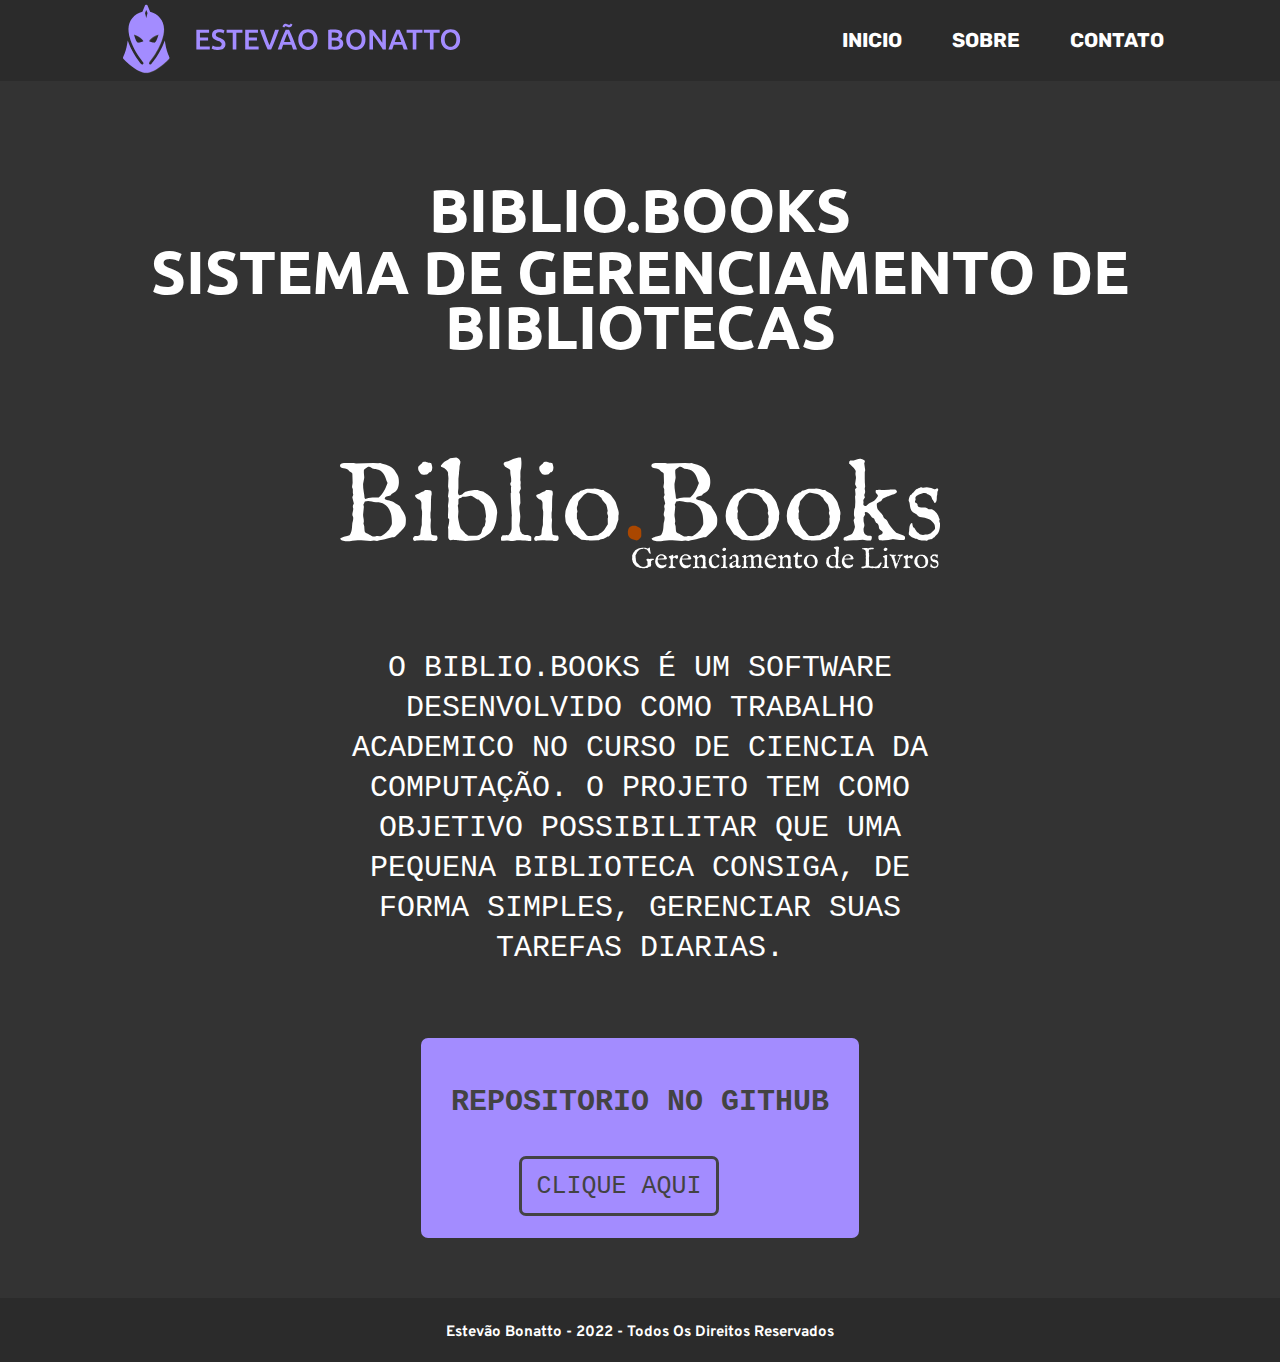
==== bibliobooks.html @ 635307ca "att" ====
<!DOCTYPE html>
<html lang="PT-br">

<head>

    <meta charset="UTF-8">
    <meta http-equiv="X-UA-Compatible" content="IE=edge">
    <link rel="shortcut icon" href="favicon.ico" type="image/x-icon">
    <link rel="stylesheet" href="css/style.css">
    <link rel="stylesheet" href="css/menu.css">
    <link rel="" href="menu.js">
    <link rel="shortcut icon" href="img/favicon.svg" type="image/x-icon">
    <meta name="viewport" content="width=device-width, initial-scale=1.0">
    <title>Estevão Bonatto - DEV FRONT-END</title>

</head>

<body>
    <header class="navBar">
        <nav class="navContainer">
            <a class="logoMenu" href="index.html"><img src="img/logo.svg" alt="" width="340" height="70"></a>

            <ul class="navLista">
                <li><a href="index.html" class="navItem">INICIO</a></li>
                <li><a href="#sobre" class="navItem">SOBRE</a></li>
                <li><a href="#contatos" class="navItem">CONTATO</a></li>
            </ul>

        </nav>
    </header>

    <main class="principal">
        <section class="conteudo-p">
            <div class="conteudo-p-texto">
                <h1 class="conteudo-p-titulo">BIBLIO.BOOKS</h1>
                <h1 class="conteudo-p-titulo">SISTEMA DE GERENCIAMENTO DE BIBLIOTECAS</h1>
            </div>


        </section>

        </section>

        <section class="sobre">

            <div class="imagem-eu">
                <img class="img-projetos" src="img/logo-bb.svg" alt="Eu" width="600" height="200">
            </div>

            <div class="sobre-div">
                <h2 class="sobre-texto-projetos" id="texto2">O BIBLIO.BOOKS É UM SOFTWARE DESENVOLVIDO COMO TRABALHO ACADEMICO NO CURSO DE CIENCIA DA COMPUTAÇÃO. O PROJETO TEM COMO OBJETIVO POSSIBILITAR QUE UMA PEQUENA BIBLIOTECA CONSIGA, DE FORMA SIMPLES, GERENCIAR SUAS TAREFAS DIARIAS.<br></h2>
            </div>

        </section>

        <section class="contatos">

            <div class="retangulo-contato">
                <h2 class="projeto-texto-contato">REPOSITORIO NO GITHUB</h2>
                <button class="botao-github"><a href="https://github.com/PedroLDallIgna/Biblio.Books">CLIQUE AQUI</a></button>
            </div>

        </section>


    </main>

    <footer id="rodape">
        <div class="direitos">
            <h2 class="texto-rodape">Estevão Bonatto - 2022 - Todos Os Direitos Reservados</h2>
        </div>
    </footer>

</body>

</html>
---- css/style.css ----
@import url('https://fonts.googleapis.com/css2?family=Oswald:wght@200;400&family=Rubik&display=swap');

@import url('https://fonts.googleapis.com/css2?family=Oswald:wght@200;400&family=Poppins&family=Roboto&family=Rubik&display=swap');

@import url('https://fonts.googleapis.com/css2?family=Overpass:wght@100;200;300;400;500;600;700;800;900&family=Righteous&family=Space+Grotesk:wght@500;700&display=swap');

@import url('https://fonts.googleapis.com/css2?family=Ubuntu+Mono:ital,wght@0,400;1,400;1,700&family=Ubuntu:ital,wght@0,300;0,400;0,500;0,700;1,300;1,400;1,500;1,700&display=swap');

@import url('https://fonts.googleapis.com/css2?family=Open+Sans:ital,wght@0,300;0,400;0,500;0,600;0,700;0,800;1,300;1,400;1,500;1,600;1,700;1,800&display=swap');

@font-face{
   font-family: erasNormal;
   src:url(fonts/ERASDEMI.TTF) ;
}

@font-face{
   font-family: erasBold;
   src:url(fonts/ERASBD.TTF) ;
}


* {
   margin: 0;
   padding: 0;
   text-decoration: none;
   color: rgb(255, 255, 255);
   box-sizing: border-box;
   list-style: none;
}


.navBar {
   display: flex;
   align-items: center;
   height: 9vh;
   width: 100%;
   background-color: #2b2b2b;
}

.navContainer {
   display: flex;
   height: 9vh;
   width: 100%;
   align-items: center;
   padding: 0 50px 0 100px;
   justify-content: center;
}


.navBar ul {
   margin-right: 3%;
   margin-left: 30%;
   list-style: none;
   flex-wrap: wrap;
   float: right;
   display: flex;
   font-family: 'Ubuntu', sans-serif;
   font-weight: 300;
}

.navBar ul li {
   margin-left: 30px;
}

.navBar ul li:hover {
   transition: 0.5s all;
}

.navBar ul li a {
   padding: 10px;
   color: #ffffff;
   font-size: 20px;
   line-height: 9vh;
   font-family: 'Rubik';
   font-weight: bold;
}

.ativo {
   color: #A38CFF;
}

.navBar ul li a:hover {
   color: #A38CFF;
   transition: 0.5s all;
}

.navBar .logoMenu{
   float: left;
}

nav .menuBtn {
   color: #A38CFF;
   cursor: pointer;

}

nav .menuBtn i {
   display: none;
}




@media (max-width: 1000px) {
   nav .menuBtn i {
      margin-left: 100%;
      display: block;
   }

 

   .navLista li a {
      color: #ffffff;
   }

   nav ul {
      font-size: 50px;
      position: absolute;
      top: -130%;
      left: -30%;
      background-color: #ffffff;
      height: 30vh;
      width: 100%;
      text-align: center;
      display: block;
      transition: all 0.3s ease;
      box-shadow: 0px 5px 12px rgba(0, 0, 0, 0.274);
   }

   nav ul.open {
      top: 9vh;
   }

   nav ul li{
      width: 100%;
      margin: 0;
   }
}


@import url('https://fonts.googleapis.com/css2?family=Overpass:wght@100;200;300;400;500;600;700;800;900&family=Righteous&family=Space+Grotesk:wght@500;700&display=swap');

@import url('https://fonts.googleapis.com/css2?family=Ubuntu+Mono:ital,wght@0,400;1,400;1,700&family=Ubuntu:ital,wght@0,300;0,400;0,500;0,700;1,300;1,400;1,500;1,700&display=swap');

@import url('https://fonts.googleapis.com/css2?family=Open+Sans:ital,wght@0,300;0,400;0,500;0,600;0,700;0,800;1,300;1,400;1,500;1,600;1,700;1,800&display=swap');
/*
font-family: 'Overpass', sans-serif;
font-family: 'Space Grotesk', sans-serif;

font-family: 'Ubuntu', sans-serif;
font-family: 'Ubuntu Mono', monospace;

font-family: 'Open Sans', sans-serif;

*/

* {
    margin: 0;
    padding: 0;
    box-sizing: border-box;
    text-decoration: none;
}

body {
    font-size: 100%;
    background-color: #333333;
}

/* TODO: COTEUDO PRINCIPAL */

.principal {
    margin-top: 100px;
    margin-bottom: 10px;
}

.conteudo-p {
    display: flex;
    flex-direction: row;
    align-items: center;
    justify-content: space-around;
    margin-bottom: 60px;
}

.conteudo-p-sobre {
    display: flex;
    flex-direction: row;
    align-items: center;
    justify-content: space-around;
    margin-bottom: 60px;
}

.conteudo-p-texto {
    display: flex;
    flex-direction: column;
    text-align: center;
    gap: 7px;
    color: #ffffff;
    font-family: 'Ubuntu', sans-serif;
    font-weight: 700;
    font-size: 30px;
    line-height: 55px;
}

.conteudo-p-titulo2 {
    font-family: 'Ubuntu', sans-serif;
    font-weight: 700;
    font-size: 30px;
    line-height: 55px;
}

.conteudo-p-botao {
    margin-top: 20px;
    margin-left: 25%;
    background-color: #A38CFF;
    width: 200px;
    height: 60px;
    border: none;
    border-radius: 10px;
    font-size: 30px;
    font-weight: 600;
    font-family: 'Ubuntu Mono', monospace;
    border: 3px solid #A38CFF;

}

.link-botao {
    color: #fff;
}

.link-botao:hover {
    color: #A38CFF;
    transition: 0.5s all;
}

.conteudo-p-botao:hover {
    background-color: #434343;
    cursor: pointer;
    color: #A38CFF;
    transition: 0.5s all;
}

/* TODO: COTEUDO PROJETO */

.projetos {
    max-width: 100%;
    display: flex;
    align-self: auto;
    align-items: center;
    justify-content: center;
    padding: 30px;
    color: #fff;
    gap: 60px;
    margin-top: 100px;
    margin-bottom: 100px;
}

.retangulo {
    background-color: #A38CFF;
    border-radius: 7px;
    max-width:320px;
    height: 500px;
    padding: 30px;
    margin: 0px;
    text-decoration: none;
}

.projeto-texto {
    color: #434343;
    font-family: 'Ubuntu Mono', monospace;
    font-weight: 600;
    font-size: 30px;
    line-height: 38px;
    text-align: center;
    padding-bottom: 15px;
    padding-top: 15px;
}

.projeto-paragrafo {
    margin: auto;
    font-family: 'Overpass', sans-serif;
    align-content: center;
    font-weight: 300;
    font-size: 25px;
    line-height: 38px;
    text-align: center;
    padding: 10px;
}

.projeto-botao {
    margin-top: 5px;
    text-decoration: none;
    margin-left: 21%;
    background-color: #434343;
    padding: 10px;
    padding-left: 20px;
    padding-right:20px;
    border: none;
    border-radius: 10px;
    font-size: 20px;
    font-weight: 500;
    font-family: 'Ubuntu Mono', monospace;
    border: solid 3px #434343;
}

.projeto-botao a {
    text-decoration: none;
    color: #BAA9FF;
}

.projeto-botao:hover{
    background: #fff;
    transition: 0.5s all;
    cursor: pointer;
}

.projeto-botao a:hover {
    color: #434343;
    transition: 0.5s all;
}

/* TODO: COTEUDO SOBRE */

.sobre {
    display: flex;
    flex-direction: column;
    text-align: center;
    gap: 7px;
    color: #ffffff;
    font-family: 'Ubuntu', sans-serif;
    
}

.sobre-texto {
    line-height: 40px;
    font-family: 'Ubuntu', sans-serif;
    padding-bottom: 30px;
}

#texto2 {
    font-weight: 500;
    font-family: 'Ubuntu Mono', monospace;
    font-size: 30px;
}

.sobre-paragrafo{
    color: #fff;
    max-width: 700px;
    display: flex;
    flex-direction: column;
    text-align: center;
    margin-left: 31.5%;
    border: 3px solid #BAA9FF;
    border-radius: 10px 0 10px 0;
    line-height: 25px;
    padding: 30px;
    margin-bottom: 10px;
    font-size: 20px;
    font-family: 'Overpass', sans-serif;
    font-weight: 300;
}

.imagem-eu {
    padding-bottom: 25px;
}

.img-eu {
    border: 3px solid #A38CFF;
    border-radius: 0px 10px 0px 10px;
}


.curriculo-botao {
    margin-top: 20px;
    color: #434343;
    background-color: #A38CFF;
    width: 350px;
    height: 60px;
    border: none;
    border-radius: 10px;
    font-size: 27px;
    font-weight: 500;
    font-family: 'Ubuntu Mono', monospace;
    border: 3px solid #A38CFF;
}

.curriculo-botao:hover{
    background: #434343;
    transition: 0.5s all;
    cursor: pointer;
}

.curriculo-botao a:hover {
    color: #A38CFF;
    transition: 0.5s all;
}

/* TODO: COTEUDO CONTATOS */

.conteudo-p-contatos {
    display: flex;
    flex-direction: column;
    text-align: center;
    gap: 7px;
    color: #ffffff;
    font-family: 'Ubuntu', sans-serif;
    font-weight: 700;
    font-size: 30px;
    line-height: 55px;
    margin-top: 100px;
}

.conteudo-p-contatos2 {
    font-family: 'Ubuntu', sans-serif;
    font-weight: 700;
    font-size: 30px;
    line-height: 55px;
}

.contatos-div{
    width: 50%;
    margin-left: 25%;
    border: 3px solid #fff;
}

.contatos-div h2 {
    display: inline;
    text-align: center;
    
}

.contatos-div h2:nth-child(1) {
    margin-right: 60px;
}

.contatos {
    max-width: 100%;
    display: flex;
    align-self: auto;
    align-items: center;
    justify-content: center;
    padding: 20px;
    color: #fff;
    gap: 20px;
    margin-top: 50px;
    margin-bottom: 0px;
}

.contatos2 {
    max-width: 100%;
    display: flex;
    align-self: auto;
    align-items: center;
    justify-content: center;
    padding: 20px;
    color: #fff;
    gap: 20px;
    margin-top: 0px;
    margin-bottom: 70px;
}

.retangulo-contato {
    background-color: #A38CFF;
    border-radius: 7px;
    max-width:500px;
    height: 200px;
    padding: 30px;
    margin: 0px;
    text-decoration: none;
}

.projeto-texto-contato {
    color: #434343;
    font-family: 'Ubuntu Mono', monospace;
    font-weight: 600;
    font-size: 30px;
    line-height: 38px;
    text-align: center;
    padding-bottom: 15px;
    padding-top: 15px;
}

.projeto-paragrafo-contato {
    margin: auto;
    font-family: 'Overpass', sans-serif;
    align-content: center;
    font-weight: 300;
    font-size: 25px;
    line-height: 38px;
    text-align: center;
    padding: 10px;
}


.sobre-texto-projetos {
    line-height: 40px;
    font-family: 'Ubuntu', sans-serif;
    padding-bottom: 0px;
    max-width: 50%;
    margin-left: 25%;
}

.botao-github {
    margin-left: 18%;
    margin-top: 20px;
    color: #434343;
    background-color: #A38CFF;
    width: 200px;
    height: 60px;
    border: none;
    border-radius: 7px;
    font-size: 25px;
    font-weight: 500;
    font-family: 'Ubuntu Mono', monospace;
    border: 3px solid #434343;
}

.botao-github a {
    color: #434343;
}

.botao-github:hover{
    background: #434343;
    transition: 0.5s all;
    cursor: pointer;
    border: 3px solid #ffffff;
}

.botao-github a:hover {
    color: #ffffff;
    transition: 0.5s all;
}


/* TODO: COTEUDO DO RODAPE */

.direitos {
    background: #2b2b2b;
    padding: 20px;
    color: #fff;
    height: 64px;
    text-align: center;
    font-family: 'Overpass', sans-serif;
    margin-top: 40px;
    font-weight: 100;
    font-size: 10px;
}

.texto-rodape {
    padding-top: 5px;
}

/* FIM */
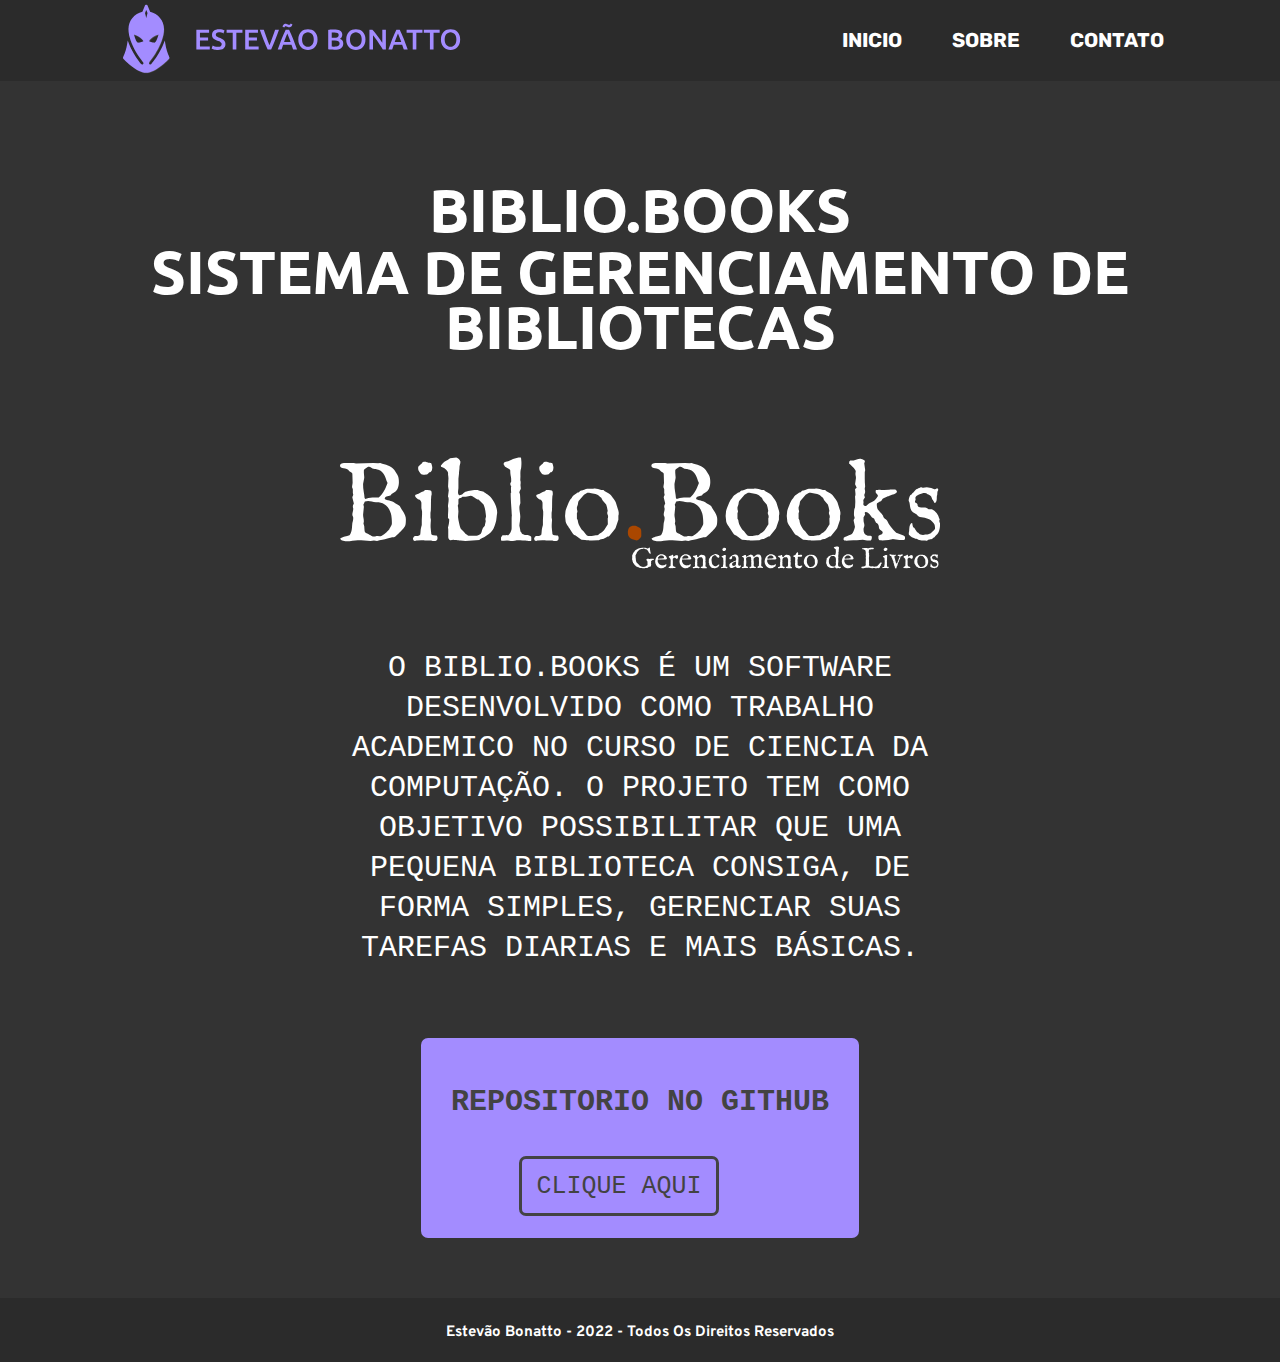
==== commit 022139d8: "bibliobooks" ====
--- a/bibliobooks.html
+++ b/bibliobooks.html
@@ -22,8 +22,8 @@
 
             <ul class="navLista">
                 <li><a href="index.html" class="navItem">INICIO</a></li>
-                <li><a href="#sobre" class="navItem">SOBRE</a></li>
-                <li><a href="#contatos" class="navItem">CONTATO</a></li>
+                <li><a href="index.html#sobre" class="navItem">SOBRE</a></li>
+                <li><a href="index.html#contatos" class="navItem">CONTATO</a></li>
             </ul>
 
         </nav>
@@ -48,7 +48,7 @@
             </div>
 
             <div class="sobre-div">
-                <h2 class="sobre-texto-projetos" id="texto2">O BIBLIO.BOOKS É UM SOFTWARE DESENVOLVIDO COMO TRABALHO ACADEMICO NO CURSO DE CIENCIA DA COMPUTAÇÃO. O PROJETO TEM COMO OBJETIVO POSSIBILITAR QUE UMA PEQUENA BIBLIOTECA CONSIGA, DE FORMA SIMPLES, GERENCIAR SUAS TAREFAS DIARIAS.<br></h2>
+                <h2 class="sobre-texto-projetos" id="texto2">O BIBLIO.BOOKS É UM SOFTWARE DESENVOLVIDO COMO TRABALHO ACADEMICO NO CURSO DE CIENCIA DA COMPUTAÇÃO. O PROJETO TEM COMO OBJETIVO POSSIBILITAR QUE UMA PEQUENA BIBLIOTECA CONSIGA, DE FORMA SIMPLES, GERENCIAR SUAS TAREFAS DIARIAS E MAIS BÁSICAS.</h2>
             </div>
 
         </section>
